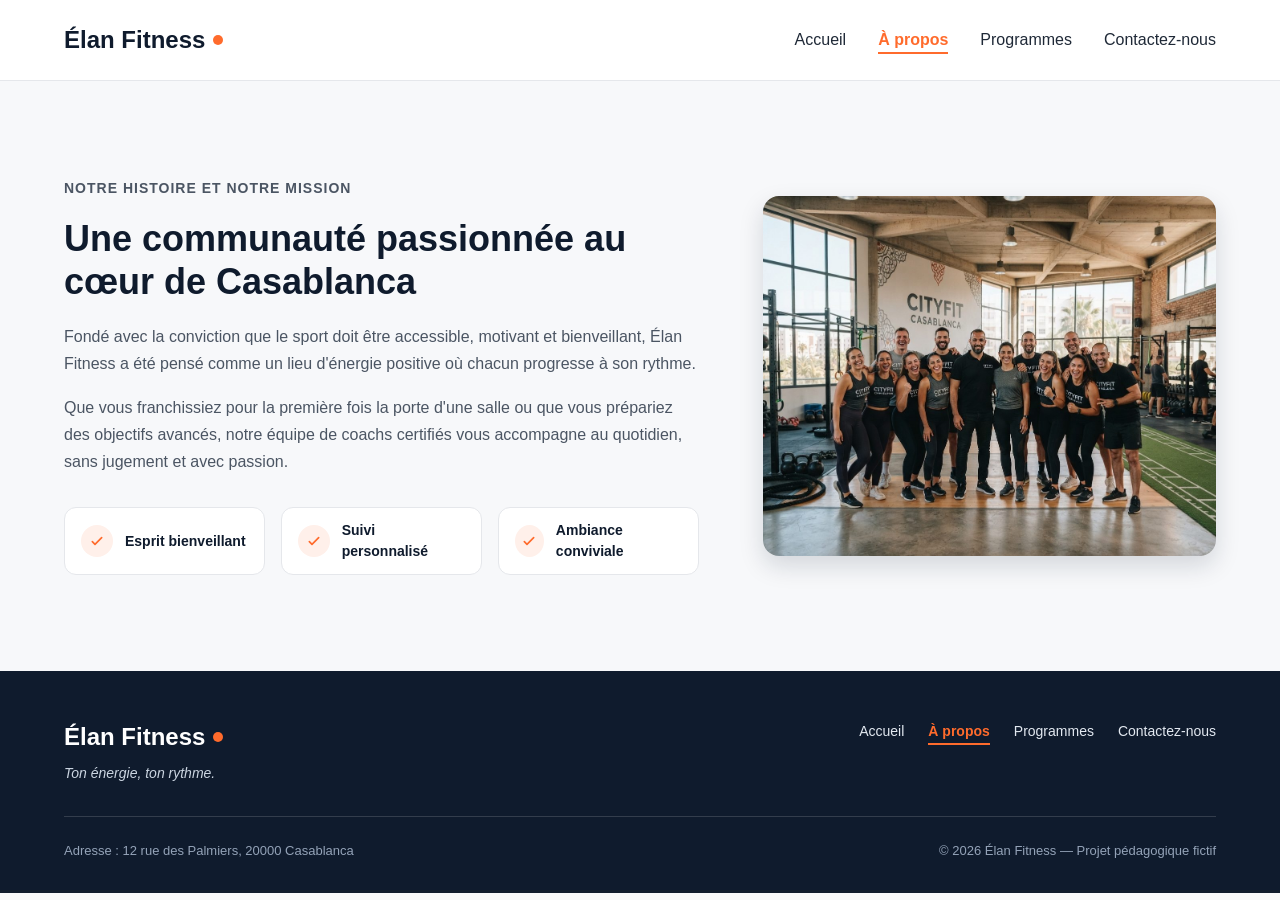
==== Dy2/a-propos.html @ be191803 "-Dy1 : quelques notions sur html et css, travail sur un CV. -Dy2 : Migration d'un site one pager à u" ====
<!DOCTYPE html>
<html lang="en">

<head>
    <meta charset="UTF-8">
    <meta name="viewport" content="width=device-width, initial-scale=1.0">
    <link rel="stylesheet" href="style.css">
    <title>Document</title>
</head>

<body>
    <header class="en-tete">
        <div class="conteneur en-tete-contenu">
            <a href="#accueil" class="logo">Élan Fitness</a>

            <nav aria-label="Navigation principale">
                <ul class="menu">
                    <li><a href="index.html">Accueil</a></li>
                    <li><a href="a-propos.html" class="lien-actif">À propos</a></li>
                    <li><a href="program.html">Programmes</a></li>
                    <li><a href="contactez-nous">Contactez-nous</a></li>
                </ul>
            </nav>
        </div>
    </header>
    <main>

        <section id="a-propos" class="section">
            <div class="conteneur apropos-contenu">

                <div class="apropos-texte">
                    <p class="sur-titre">Notre histoire et notre mission</p>
                    <h2>Une communauté passionnée au cœur de Casablanca</h2>
                    <p>
                        Fondé avec la conviction que le sport doit être accessible, motivant et bienveillant,
                        Élan Fitness a été pensé comme un lieu d'énergie positive où chacun progresse à son rythme.
                    </p>
                    <p>
                        Que vous franchissiez pour la première fois la porte d'une salle ou que vous prépariez des
                        objectifs avancés, notre équipe de coachs certifiés vous accompagne au quotidien, sans
                        jugement et avec passion.
                    </p>

                    <ul class="valeurs">
                        <li class="valeur">
                            <div class="icone icone-petite"><img src="img/icone-check.svg" alt=""></div>
                            <span>Esprit bienveillant</span>
                        </li>
                        <li class="valeur">
                            <div class="icone icone-petite"><img src="img/icone-check.svg" alt=""></div>
                            <span>Suivi personnalisé</span>
                        </li>
                        <li class="valeur">
                            <div class="icone icone-petite"><img src="img/icone-check.svg" alt=""></div>
                            <span>Ambiance conviviale</span>
                        </li>
                    </ul>
                </div>

                <img class="apropos-image" src="img/equipe.jpg"
                    alt="L'équipe de coachs d'Élan Fitness réunie dans la salle">

            </div>
        </section>
    </main>

    <footer class="pied-de-page">
        <div class="conteneur">

            <div class="pied-haut">
                <div>
                    <p class="logo logo-clair">Élan Fitness</p>
                    <p class="slogan">Ton énergie, ton rythme.</p>
                </div>

                <nav aria-label="Navigation du pied de page">
                    <ul class="menu menu-pied">
                        <li><a href="index.html">Accueil</a></li>
                        <li><a href="a-propos.html" class="lien-actif">À propos</a></li>
                        <li><a href="program.html">Programmes</a></li>
                        <li><a href="contactez-nous">Contactez-nous</a></li>
                    </ul>
                </nav>
            </div>

            <div class="pied-bas">
                <p>Adresse : 12 rue des Palmiers, 20000 Casablanca</p>
                <p>&copy; 2026 Élan Fitness — Projet pédagogique fictif</p>
            </div>

        </div>
    </footer>
</body>

</html>
---- Dy2/style.css ----
* {
  box-sizing: border-box;
  margin: 0;
  padding: 0;
}

html {
  scroll-behavior: smooth;
}

body {
  font-family: 'Inter', Arial, sans-serif;
  font-size: 16px;
  line-height: 1.5;
  color: #1F2937;
  background-color: #F7F8FA;
}

h1, h2, h3, h4 {
  font-family: 'Poppins', Arial, sans-serif;
  color: #0F1B2D;
}

a {
  color: inherit;
  text-decoration: none;
}

ul {
  list-style: none;
}

img {
  display: block;
  max-width: 100%;
}

a:focus-visible,
button:focus-visible {
  outline: 3px solid #FF6B2C;
  outline-offset: 2px;
}

.conteneur {
  width: 100%;
  max-width: 1200px;
  margin: 0 auto;
  padding: 0 24px;
}

.section {
  padding: 96px 0;
}

.section-blanche {
  background-color: #FFFFFF;
  border-top: 1px solid #E5E7EB;
  border-bottom: 1px solid #E5E7EB;
}

.section-titre {
  max-width: 640px;
  margin: 0 auto 64px;
  text-align: center;
}

.section-titre h2 {
  font-size: 32px;
  margin-bottom: 16px;
}

.section-titre h3 {
  font-size: 26px;
  margin-bottom: 12px;
}

.section-titre p {
  color: #4B5563;
}

.sur-titre {
  font-size: 14px;
  font-weight: 600;
  color: #FF6B2C;
  text-transform: uppercase;
  letter-spacing: 1px;
  margin-bottom: 12px;
}

.bouton {
  display: inline-block;
  padding: 14px 28px;
  border-radius: 8px;
  font-size: 16px;
  font-weight: 600;
  text-align: center;
  cursor: pointer;
}

.bouton-principal {
  background-color: #FF6B2C;
  border: 1px solid #FF6B2C;
  color: #FFFFFF;
}

.bouton-principal:hover {
  background-color: #F05817;
}

.bouton-secondaire {
  background-color: #FFFFFF;
  border: 1px solid #0F1B2D;
  color: #0F1B2D;
}

.bouton-secondaire:hover {
  background-color: #F3F4F6;
}

.cartes {
  display: flex;
  gap: 24px;
}

.carte {
  flex: 1;
  background-color: #FFFFFF;
  border: 1px solid #E5E7EB;
  border-radius: 12px;
  box-shadow: 0 1px 3px rgba(15, 27, 45, 0.08);
}

.icone {
  width: 48px;
  height: 48px;
  background-color: #FFF0EA;
  border-radius: 8px;
  display: flex;
  align-items: center;
  justify-content: center;
}

.icone img {
  width: 24px;
  height: 24px;
}

.icone-petite {
  width: 32px;
  height: 32px;
  border-radius: 50%;
}

.icone-petite img {
  width: 16px;
  height: 16px;
}

.en-tete {
  position: sticky;
  top: 0;
  z-index: 10;
  background-color: #FFFFFF;
  border-bottom: 1px solid #E5E7EB;
}

.en-tete-contenu {
  height: 80px;
  display: flex;
  align-items: center;
  justify-content: space-between;
}

.logo {
  display: flex;
  align-items: center;
  font-family: 'Poppins', Arial, sans-serif;
  font-size: 24px;
  font-weight: 700;
  color: #0F1B2D;
}

.logo::after {
  content: "";
  width: 10px;
  height: 10px;
  margin-left: 8px;
  background-color: #FF6B2C;
  border-radius: 50%;
}

.menu {
  display: flex;
  gap: 32px;
}

.menu a {
  font-weight: 500;
  padding-bottom: 4px;
  border-bottom: 2px solid transparent;
}

.menu a:hover {
  color: #FF6B2C;
}

.menu .lien-actif {
  color: #FF6B2C;
  font-weight: 600;
  border-bottom-color: #FF6B2C;
}

.hero {
  padding: 64px 0 96px;
}

.hero-contenu {
  display: flex;
  align-items: center;
  gap: 32px;
}

.hero-texte {
  flex: 7;
}

.hero-texte h1 {
  font-size: 48px;
  font-weight: 800;
  line-height: 1.2;
  margin-bottom: 24px;
}

.hero-description {
  max-width: 520px;
  font-size: 18px;
  line-height: 1.6;
  color: #4B5563;
  margin-bottom: 32px;
}

.boutons {
  display: flex;
  flex-wrap: wrap;
  gap: 16px;
}

.hero-image {
  flex: 5;
  min-width: 0;
  height: 400px;
  object-fit: cover;
  border-radius: 16px;
  border: 1px solid #E5E7EB;
  box-shadow: 0 10px 25px rgba(15, 27, 45, 0.15);
}

.chiffres {
  display: flex;
  margin-top: 64px;
  padding: 32px;
  background-color: #FFFFFF;
  border: 1px solid #E5E7EB;
  border-radius: 12px;
  box-shadow: 0 1px 3px rgba(15, 27, 45, 0.08);
}

.chiffre {
  flex: 1;
  text-align: center;
  font-weight: 500;
  color: #0F1B2D;
}

.chiffre + .chiffre {
  border-left: 1px solid #E5E7EB;
}

.chiffre-nombre {
  font-family: 'Poppins', Arial, sans-serif;
  font-size: 36px;
  font-weight: 800;
  color: #FF6B2C;
}

.carte-avantage {
  padding: 24px;
  background-color: #F7F8FA;
  box-shadow: none;
}

.carte-avantage .icone {
  margin-bottom: 20px;
}

.carte-avantage h3 {
  font-size: 20px;
  margin-bottom: 8px;
}

.carte-avantage p {
  color: #4B5563;
  line-height: 1.6;
}

.apropos-contenu {
  display: flex;
  align-items: center;
  gap: 64px;
}

.apropos-texte {
  flex: 7;
}

.apropos-texte h2 {
  font-size: 36px;
  line-height: 1.2;
  margin-bottom: 20px;
}

.apropos-texte p {
  color: #4B5563;
  line-height: 1.7;
  margin-bottom: 16px;
}

.valeurs {
  display: flex;
  gap: 16px;
  margin-top: 32px;
}

.valeur {
  flex: 1;
  display: flex;
  align-items: center;
  gap: 12px;
  padding: 12px 16px;
  background-color: #FFFFFF;
  border: 1px solid #E5E7EB;
  border-radius: 12px;
  font-family: 'Poppins', Arial, sans-serif;
  font-size: 14px;
  font-weight: 600;
  color: #0F1B2D;
}

.apropos-image {
  flex: 5;
  min-width: 0;
  height: 360px;
  object-fit: cover;
  border-radius: 16px;
  box-shadow: 0 10px 25px rgba(15, 27, 45, 0.15);
}

.carte-programme {
  display: flex;
  flex-direction: column;
  overflow: hidden;
}

.carte-programme > img {
  width: 100%;
  height: 200px;
  object-fit: cover;
}

.programme-corps {
  flex: 1;
  display: flex;
  flex-direction: column;
  padding: 20px;
}

.programme-corps h3 {
  font-size: 20px;
  margin-bottom: 8px;
}

.programme-corps p {
  font-size: 15px;
  color: #4B5563;
}

.etiquette {
  align-self: flex-start;
  padding: 4px 10px;
  margin-bottom: 12px;
  border-radius: 6px;
  font-size: 12px;
  font-weight: 600;
}

.etiquette-orange {
  background-color: #FFEDE5;
  color: #C2410C;
}

.etiquette-bleue {
  background-color: #DBEAFE;
  color: #1D4ED8;
}

.etiquette-verte {
  background-color: #D1FAE5;
  color: #047857;
}

.programme-corps .duree {
  display: flex;
  align-items: center;
  gap: 8px;
  margin-top: auto;
  padding-top: 16px;
  border-top: 1px solid #E5E7EB;
  font-size: 13px;
  font-weight: 600;
  color: #0F1B2D;
}

.programme-corps h3 + p {
  margin-bottom: 16px;
}

.duree img {
  width: 16px;
  height: 16px;
}

.formules {
  margin-top: 96px;
}

.formule {
  position: relative;
  display: flex;
  flex-direction: column;
  padding: 28px;
}

.formule h4 {
  font-size: 20px;
}

.prix {
  margin: 8px 0 16px;
  font-family: 'Poppins', Arial, sans-serif;
  font-size: 30px;
  font-weight: 800;
  color: #FF6B2C;
}

.prix span {
  font-family: 'Inter', Arial, sans-serif;
  font-size: 16px;
  font-weight: 500;
  color: #4B5563;
}

.prix-note {
  margin: -8px 0 16px;
  font-size: 13px;
  color: #4B5563;
}

.formule-liste {
  flex: 1;
  margin-bottom: 24px;
}

.formule-liste li {
  padding-left: 28px;
  margin-bottom: 12px;
  font-size: 15px;
  background-image: url('img/icone-check.svg');
  background-repeat: no-repeat;
  background-position: left center;
  background-size: 16px;
}

.formule .bouton {
  display: block;
}

.formule-populaire {
  border: 2px solid #FF6B2C;
  box-shadow: 0 10px 25px rgba(255, 107, 44, 0.2);
}

.badge-populaire {
  position: absolute;
  top: -14px;
  left: 50%;
  transform: translateX(-50%);
  padding: 4px 14px;
  background-color: #FF6B2C;
  border-radius: 999px;
  font-size: 12px;
  font-weight: 700;
  text-transform: uppercase;
  color: #FFFFFF;
}

.pied-de-page {
  padding: 48px 0 32px;
  background-color: #0F1B2D;
  color: #FFFFFF;
}

.pied-haut {
  display: flex;
  justify-content: space-between;
  align-items: flex-start;
  padding-bottom: 32px;
  border-bottom: 1px solid rgba(255, 255, 255, 0.15);
}

.logo-clair {
  color: #FFFFFF;
}

.slogan {
  margin-top: 8px;
  font-size: 14px;
  font-style: italic;
  color: #CBD5E1;
}

.menu-pied {
  gap: 24px;
}

.menu-pied a {
  font-size: 14px;
  font-weight: 400;
  color: #E2E8F0;
}

.pied-bas {
  display: flex;
  justify-content: space-between;
  margin-top: 24px;
  font-size: 13px;
  color: #94A3B8;
}
.contact-nous{
  display: flex;
  justify-content: center;
  align-items: center;
  height: 100vh;
}

/* .contact-form > label{
  display: flex;
  justify-self: self-start;
} */

.contact-form > input{
  display: flex;
  justify-self: self-end;
}
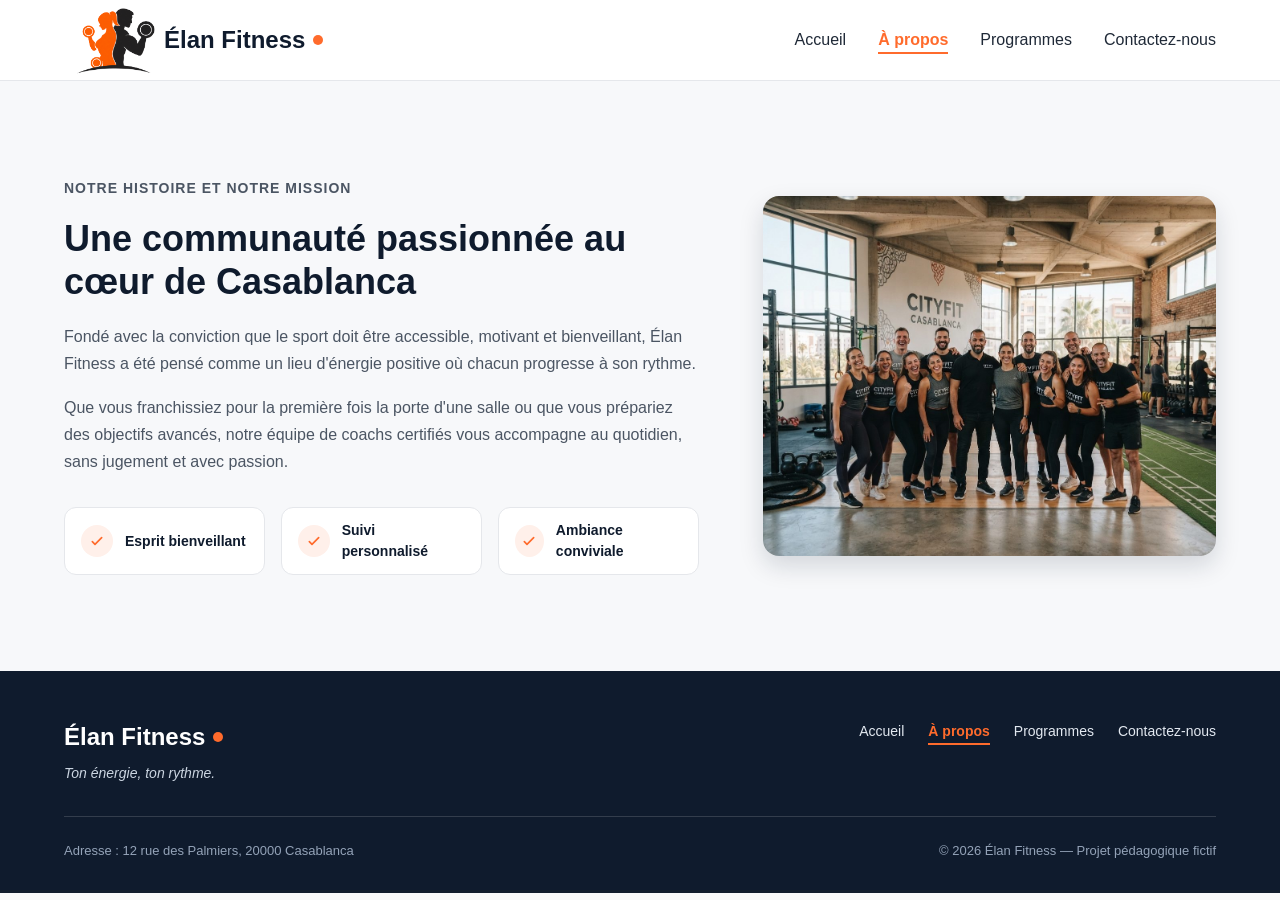
==== commit 39b555e4: "make the website responsive" ====
--- a/Dy2/a-propos.html
+++ b/Dy2/a-propos.html
@@ -11,14 +11,17 @@
 <body>
     <header class="en-tete">
         <div class="conteneur en-tete-contenu">
-            <a href="#accueil" class="logo">Élan Fitness</a>
+            <a href="index.html" class="logo"><img src="img/ChatGPT Image 9 oct. 2026, 14_54_00.png" alt="">Élan Fitness</a>
+
 
             <nav aria-label="Navigation principale">
+                <img src="img/icone-coach.svg" alt="">
+
                 <ul class="menu">
                     <li><a href="index.html">Accueil</a></li>
                     <li><a href="a-propos.html" class="lien-actif">À propos</a></li>
                     <li><a href="program.html">Programmes</a></li>
-                    <li><a href="contactez-nous">Contactez-nous</a></li>
+                    <li><a href="contactez-nous.html">Contactez-nous</a></li>
                 </ul>
             </nav>
         </div>
--- a/Dy2/style.css
+++ b/Dy2/style.css
@@ -16,7 +16,10 @@
   background-color: #F7F8FA;
 }
 
-h1, h2, h3, h4 {
+h1,
+h2,
+h3,
+h4 {
   font-family: 'Poppins', Arial, sans-serif;
   color: #0F1B2D;
 }
@@ -180,6 +183,11 @@
   color: #0F1B2D;
 }
 
+.logo img{
+  box-sizing: content-box;
+  height: 80px;
+}
+
 .logo::after {
   content: "";
   width: 10px;
@@ -192,6 +200,11 @@
 .menu {
   display: flex;
   gap: 32px;
+}
+
+.conteneur>nav img {
+  height: 25px;
+  display: none;
 }
 
 .menu a {
@@ -272,7 +285,7 @@
   color: #0F1B2D;
 }
 
-.chiffre + .chiffre {
+.chiffre+.chiffre {
   border-left: 1px solid #E5E7EB;
 }
 
@@ -361,7 +374,7 @@
   overflow: hidden;
 }
 
-.carte-programme > img {
+.carte-programme>img {
   width: 100%;
   height: 200px;
   object-fit: cover;
@@ -420,7 +433,7 @@
   color: #0F1B2D;
 }
 
-.programme-corps h3 + p {
+.programme-corps h3+p {
   margin-bottom: 16px;
 }
 
@@ -486,7 +499,7 @@
 
 .formule-populaire {
   border: 2px solid #FF6B2C;
-  box-shadow: 0 10px 25px rgba(255, 107, 44, 0.2);
+  box-shadow: 0 5px 25px rgba(255, 107, 44, 0.2);
 }
 
 .badge-populaire {
@@ -545,19 +558,127 @@
   font-size: 13px;
   color: #94A3B8;
 }
-.contact-nous{
+
+.contact-nous {
   display: flex;
   justify-content: center;
   align-items: center;
   height: 100vh;
 }
 
-/* .contact-form > label{
-  display: flex;
-  justify-self: self-start;
-} */
-
-.contact-form > input{
+.contact-form h1 {
+  text-align: center;
+  font-size: 50px;
+  color: #FF6B2C;
+}
+
+.contact-form {
+  padding: 10px;
+  width: 500px;
+  background-color: #FFFFFF;
+  border-radius: 8px;
+}
+
+.contact-form>input {
   display: flex;
   justify-self: self-end;
-}+  width: 70%;
+}
+
+.contact-form>textarea {
+  display: block;
+  justify-self: center;
+  width: 90%;
+  height: 100px;
+  border: 0 5px 0 0 solid rebeccapurple;
+}
+
+.contact-form>#btn {
+
+  display: block;
+  justify-self: center;
+  margin-block: 20px;
+  padding: 14px 28px;
+  border-radius: 8px;
+  font-size: 16px;
+  font-weight: 600;
+  text-align: center;
+  cursor: pointer;
+
+  background-color: #FFFFFF;
+  border: 1px solid #FF6B2C;
+  color: #F05817;
+}
+
+.contact-form>#btn:hover {
+  background-color: #F05817;
+  color: #FFFFFF;
+
+}
+
+
+@media screen and (max-width : 770px) {
+  body {
+    width: 100vh;
+    zoom: 100%;
+  }
+
+  
+  .en-tete {
+    position: sticky;
+    top: 0;
+    z-index: 10;
+    background-color: #d5c0b7;
+    border-bottom: 1px solid #E5E7EB;
+  }
+
+  .en-tete-contenu {
+    height: auto;
+  }
+
+  .conteneur>nav>ul {
+    display: none;
+  }
+
+  .conteneur>nav img {
+    height: 25px;
+    display: block;
+  }
+
+  .conteneur nav:hover ul {
+    display: flex;
+    flex-direction: column;
+    align-items: center;
+    gap: 15px;
+    padding: 5px;
+    background-color: #E5E7EB;
+    border-radius: 5px;
+    position: absolute;
+    padding-top: 30px;
+    top: 53px;
+    right: 20px;
+  }
+
+  
+  .hero-contenu , .apropos-contenu  {
+    display: flex;
+    flex-direction: column;
+  }
+
+  .cartes{
+    display: block;
+  }
+  .carte-programme{
+    margin-bottom: 20px;
+    height: 25%;
+  }
+  .carte-programme>img{
+    height: auto;
+  }
+
+  .formules > .cartes{
+    display: flex;
+  }
+}
+
+
